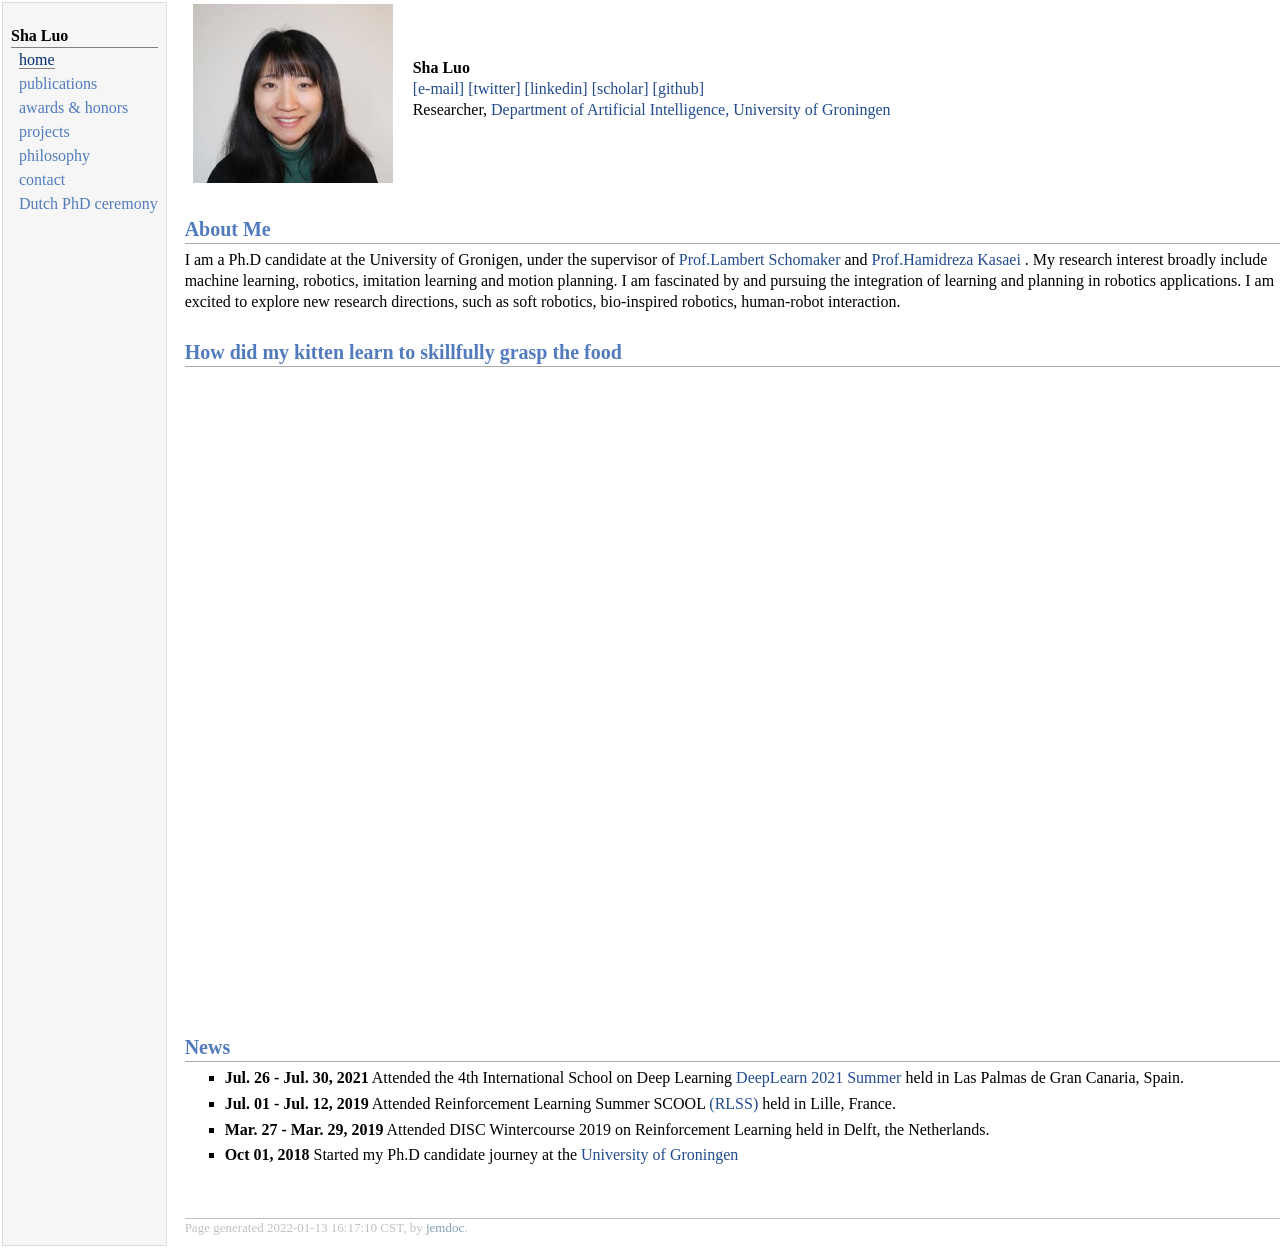
==== index.html @ 69b33913 "second commit" ====
<!DOCTYPE html PUBLIC "-//W3C//DTD XHTML 1.1//EN"
  "http://www.w3.org/TR/xhtml11/DTD/xhtml11.dtd">
<html xmlns="http://www.w3.org/1999/xhtml" xml:lang="en">
<head>
<meta name="generator" content="jemdoc, see http://jemdoc.jaboc.net/" />
<meta http-equiv="Content-Type" content="text/html;charset=utf-8" />
<link rel="stylesheet" href="jemdoc.css" type="text/css" />
<title></title>
</head>
<body>
<table summary="Table for page layout." id="tlayout">
<tr valign="top">
<td id="layout-menu">
<div class="menu-category">Sha Luo</div>
<div class="menu-item"><a href="index.html" class="current">home</a></div>
<div class="menu-item"><a href="publications.html">publications</a></div>
<div class="menu-item"><a href="awards.html">awards&nbsp;&amp;&nbsp;honors</a></div>
<div class="menu-item"><a href="projects.html">projects</a></div>
<div class="menu-item"><a href="philosophy.html">philosophy</a></div>
<div class="menu-item"><a href="contact.html">contact</a></div>
<div class="menu-item"><a href="phd.html">Dutch&nbsp;PhD&nbsp;ceremony</a></div>
</td>
<td id="layout-content">
<table class="imgtable"><tr><td>
<img src="Figs/shaluo_290x260_color.jpg" alt="Sha Luo" width="200px" height="179px" />&nbsp;</td>
<td align="left"><p><b>Sha Luo</b> <br />
<a href="mailto:s.luo@rug.nl">[e-mail]</a> <a href="https://twitter.com/sha_luoLS">[twitter]</a> <a href="https://www.linkedin.com/in/shaluols/">[linkedin]</a> <a href="https://scholar.google.com/citations?user=akJ_7yoAAAAJ&hl=en">[scholar]</a> <a href="https://github.com/Shaluols">[github]</a>   <br />
Researcher, <a href="https://www.rug.nl/staff/s.luo/research">Department of Artificial Intelligence, University of Groningen</a>
</p>
</td></tr></table>
<h2>About Me</h2>
<p>I am a Ph.D candidate at the University of Gronigen, under the supervisor of <a href="https://www.rug.nl/staff/l.r.b.schomaker/"> Prof.Lambert Schomaker </a> and <a href="https://hkasaei.github.io/"> Prof.Hamidreza Kasaei </a>. My research interest broadly
    include machine learning, robotics, imitation learning and motion planning. I am
fascinated by and pursuing the integration of learning and planning in robotics applications. I am excited to
explore new research directions, such as soft robotics, bio-inspired robotics, human-robot interaction. </p>

    <h2>How did my kitten learn to skillfully grasp the food </h2>
<center>
<iframe width="1120" height="630" src="https://www.youtube.com/embed/htzGPkeJ-_U" title="YouTube video player" frameborder="0" allow="accelerometer; autoplay; clipboard-write; encrypted-media; gyroscope; picture-in-picture" allowfullscreen></iframe>
</center>
<h2>News</h2>
<ul>
<li><p><b>Jul. 26 - Jul. 30, 2021</b> Attended the 4th International School on Deep Learning <a href="https://irdta.eu/deeplearn2021s/">DeepLearn 2021 Summer</a> held in Las Palmas de Gran Canaria, Spain. </p>
</li>
<li><p><b>Jul. 01 - Jul. 12, 2019</b> Attended Reinforcement Learning Summer SCOOL <a
        href="https://rlss.inria.fr/"> (RLSS) </a> held in Lille, France.</p>
</li>
<li><p><b>Mar. 27 - Mar. 29, 2019</b> Attended DISC Wintercourse 2019 on Reinforcement Learning held in Delft, the Netherlands.</p>
</li>
<li><p><b>Oct 01, 2018</b> Started my Ph.D candidate journey at the  <a href="https://www.rug.nl/?lang=en">University of Groningen</a></p>
</li>
</ul>
<div id="footer">
<div id="footer-text">
Page generated 2022-01-13 16:17:10 CST, by <a href="http://jemdoc.jaboc.net/">jemdoc</a>.
</div>
</div>
</td>
</tr>
</table>
</body>
</html>
---- jemdoc.css ----
/* Default css file for jemdoc. */

table#tlayout {
    border: none;
    border-collapse: separate;
    background: white;
}

#AWARD_TBL tr.r1 {font-weight: bold;}
#AWARD_TBL tr:nth-child(even) {background-color: #f2f2f2;}
#AWARD_TBL tr {text-align: left; border: 1px solid gray;}

body {
	background: white;
	font-family: Georgia, serif;
	padding-bottom: 8px;
	margin: 0;
}

#layout-menu {
	background: #f6f6f6;
	border: 1px solid #dddddd;
	padding-top: 0.5em;
	padding-left: 8px;
	padding-right: 8px;
	font-size: 1.0em;
	width: auto;
	white-space: nowrap;
    text-align: left;
    vertical-align: top;
}

#layout-menu td {
	background: #f4f4f4;
    vertical-align: top;
}

#layout-content {
	padding-top: 0.0em;
	padding-left: 1.0em;
	padding-right: 1.0em;
    border: none;
    background: white;
    text-align: left;
    vertical-align: top;
}

#layout-menu a {
	line-height: 1.5em;
	margin-left: 0.5em;
}

tt {
    background: #ffffdd;
}

pre, tt {
	font-size: 90%;
	font-family: monaco, monospace;
}

a, a > tt {
	color: #224b8d;
	text-decoration: none;
}

a:hover {
	border-bottom: 1px gray dotted;
}

#layout-menu a.current:link, #layout-menu a.current:visited {
	color: #022b6d;
	border-bottom: 1px gray solid;
}
#layout-menu a:link, #layout-menu a:visited, #layout-menu a:hover {
	color: #527bbd;
	text-decoration: none;
}
#layout-menu a:hover {
	text-decoration: none;
}

div.menu-category {
	border-bottom: 1px solid gray;
	margin-top: 0.8em;
	padding-top: 0.2em;
	padding-bottom: 0.1em;
	font-weight: bold;
}

div.menu-item {
	padding-left: 16px;
	text-indent: -16px;
}

div#toptitle {
	padding-bottom: 0.2em;
	margin-bottom: 1.5em;
	border-bottom: 3px double gray;
}

/* Reduce space if we begin the page with a title. */
div#toptitle + h2, div#toptitle + h3 {
	margin-top: -0.7em;
}

div#subtitle {
	margin-top: 0.0em;
	margin-bottom: 0.0em;
	padding-top: 0em;
	padding-bottom: 0.1em;
}

em {
	font-style: italic;
}

strong {
	font-weight: bold;
}


h1, h2, h3 {
	color: #527bbd;
	margin-top: 0.7em;
	margin-bottom: 0.3em;
	padding-bottom: 0.2em;
	line-height: 1.0;
	padding-top: 0.5em;
	border-bottom: 1px solid #aaaaaa;
}

h1 {
	font-size: 165%;
}

h2 {
	padding-top: 0.8em;
	font-size: 125%;
}

h2 + h3 {
    padding-top: 0.2em;
}

h3 {
	font-size: 110%;
	border-bottom: none;
}

p {
	margin-top: 0.0em;
	margin-bottom: 0.8em;
	padding: 0;
	line-height: 1.3;
}

pre {
	padding: 0;
	margin: 0;
}

div#footer {
	font-size: small;
	border-top: 1px solid #c0c0c0;
	padding-top: 0.1em;
	margin-top: 4.0em;
	color: #c0c0c0;
}

div#footer a {
	color: #80a0b0;
}

div#footer-text {
	float: left;
	padding-bottom: 8px;
}

ul, ol, dl {
	margin-top: 0.2em;
	padding-top: 0;
	margin-bottom: 0.8em;
}

dt {
	margin-top: 0.5em;
	margin-bottom: 0;
}

dl {
	margin-left: 20px;
}

dd {
	color: #222222;
}

dd > *:first-child {
	margin-top: 0;
}

ul {
	list-style-position: outside;
	list-style-type: square;
}

p + ul, p + ol {
	margin-top: -0.5em;
}

li ul, li ol {
	margin-top: -0.3em;
}

ol {
	list-style-position: outside;
	list-style-type: decimal;
}

li p, dd p {
	margin-bottom: 0.3em;
}


ol ol {
	list-style-type: lower-alpha;
}

ol ol ol {
	list-style-type: lower-roman;
}

p + div.codeblock {
	margin-top: -0.6em;
}

div.codeblock, div.infoblock {
	margin-right: 0%;
	margin-top: 1.2em;
	margin-bottom: 1.3em;
}

div.blocktitle {
	font-weight: bold;
	color: #cd7b62;
	margin-top: 1.2em;
	margin-bottom: 0.1em;
}

div.blockcontent {
	border: 1px solid silver;
	padding: 0.3em 0.5em;
}

div.infoblock > div.blockcontent {
	background: #ffffee;
}

div.blockcontent p + ul, div.blockcontent p + ol {
	margin-top: 0.4em;
}

div.infoblock p {
	margin-bottom: 0em;
}

div.infoblock li p, div.infoblock dd p {
	margin-bottom: 0.5em;
}

div.infoblock p + p {
	margin-top: 0.8em;
}

div.codeblock > div.blockcontent {
	background: #f6f6f6;
}

span.pycommand {
	color: #000070;
}

span.statement {
	color: #008800;
}
span.builtin {
	color: #000088;
}
span.special {
	color: #990000;
}
span.operator {
	color: #880000;
}
span.error {
	color: #aa0000;
}
span.comment, span.comment > *, span.string, span.string > * {
	color: #606060;
}

@media print {
	#layout-menu { display: none; }
}

#fwtitle {
	margin: 2px;
}

#fwtitle #toptitle {
	padding-left: 0.5em;
	margin-bottom: 0.5em;
}

#layout-content h1:first-child, #layout-content h2:first-child, #layout-content h3:first-child {
	margin-top: -0.7em;
}

div#toptitle h1, #layout-content div#toptitle h1 {
	margin-bottom: 0.0em;
	padding-bottom: 0.1em;
	padding-top: 0;
	margin-top: 0.5em;
	border-bottom: none;
}

img.eq {
	padding: 0;
	padding-left: 0.1em;
	padding-right: 0.1em;
	margin: 0;
}

img.eqwl {
	padding-left: 2em;
	padding-top: 0.6em;
	padding-bottom: 0.2em;
	margin: 0;
}

table {
    border: 2px solid black;
    border-collapse: collapse;
}

td {
    padding: 2px;
    padding-left: 0.5em;
    padding-right: 0.5em;
    text-align: center;
    border: 1px solid gray;
}

table + table {
    margin-top: 1em;
}

tr.heading {
    font-weight: bold;
    border-bottom: 2px solid black;
}

img {
    border: none;
}

table.imgtable, table.imgtable td {
    border: none;
    text-align: left;
}

#newIm{
    position:relative;
    left:200px;
    top:10px;
}
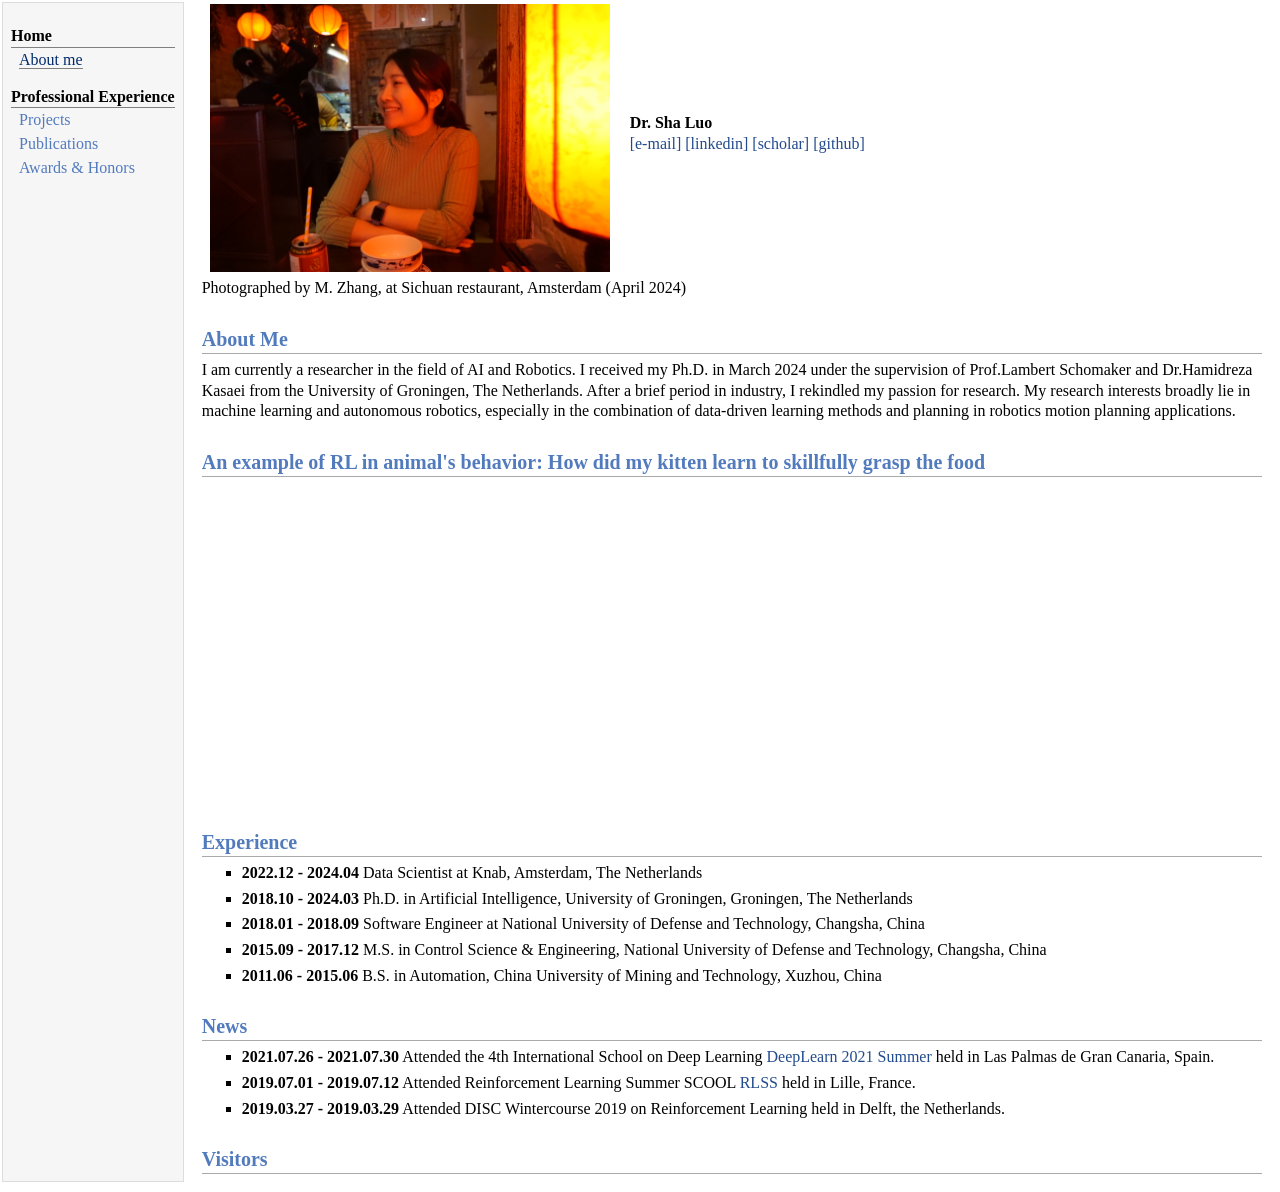
==== commit b3a41776: "This is a combination of 29 commits after which the webpage is initialized with basic information." ====
--- a/index.html
+++ b/index.html
@@ -11,50 +11,53 @@
 <table summary="Table for page layout." id="tlayout">
 <tr valign="top">
 <td id="layout-menu">
-<div class="menu-category">Sha Luo</div>
-<div class="menu-item"><a href="index.html" class="current">home</a></div>
-<div class="menu-item"><a href="publications.html">publications</a></div>
-<div class="menu-item"><a href="awards.html">awards&nbsp;&amp;&nbsp;honors</a></div>
-<div class="menu-item"><a href="projects.html">projects</a></div>
-<div class="menu-item"><a href="philosophy.html">philosophy</a></div>
-<div class="menu-item"><a href="contact.html">contact</a></div>
-<div class="menu-item"><a href="phd.html">Dutch&nbsp;PhD&nbsp;ceremony</a></div>
+<div class="menu-category">Home</div>
+<div class="menu-item"><a href="index.html" class="current">About&nbsp;me</a></div>
+<div class="menu-category">Professional Experience</div>
+<div class="menu-item"><a href="projects.html">Projects</a></div>
+<div class="menu-item"><a href="publications.html">Publications</a></div>
+<div class="menu-item"><a href="awards.html">Awards&nbsp;&amp;&nbsp;Honors</a></div>
 </td>
 <td id="layout-content">
 <table class="imgtable"><tr><td>
-<img src="Figs/shaluo_290x260_color.jpg" alt="Sha Luo" width="200px" height="179px" />&nbsp;</td>
-<td align="left"><p><b>Sha Luo</b> <br />
-<a href="mailto:s.luo@rug.nl">[e-mail]</a> <a href="https://twitter.com/sha_luoLS">[twitter]</a> <a href="https://www.linkedin.com/in/shaluols/">[linkedin]</a> <a href="https://scholar.google.com/citations?user=akJ_7yoAAAAJ&hl=en">[scholar]</a> <a href="https://github.com/Shaluols">[github]</a>   <br />
-Researcher, <a href="https://www.rug.nl/staff/s.luo/research">Department of Artificial Intelligence, University of Groningen</a>
-</p>
+<img src="Figs/sichuan_restaurant.JPG" alt="Sha Luo" width="400px" height="268px" />&nbsp;</td>
+<td align="left"><p><b>Dr. Sha Luo</b> <br />
+<a href="mailto:sha.luo@outlook.com">[e-mail]</a> <a href="https://www.linkedin.com/in/shaluols/">[linkedin]</a> <a href="https://scholar.google.com/citations?user=akJ_7yoAAAAJ">[scholar]</a> <a href="https://github.com/Shaluols">[github]</a>   <br /></p>
 </td></tr></table>
+<p>Photographed by M. Zhang, at Sichuan restaurant, Amsterdam (April 2024)</p>
 <h2>About Me</h2>
-<p>I am a Ph.D candidate at the University of Gronigen, under the supervisor of <a href="https://www.rug.nl/staff/l.r.b.schomaker/"> Prof.Lambert Schomaker </a> and <a href="https://hkasaei.github.io/"> Prof.Hamidreza Kasaei </a>. My research interest broadly
-    include machine learning, robotics, imitation learning and motion planning. I am
-fascinated by and pursuing the integration of learning and planning in robotics applications. I am excited to
-explore new research directions, such as soft robotics, bio-inspired robotics, human-robot interaction. </p>
-
-    <h2>How did my kitten learn to skillfully grasp the food </h2>
+<p>I am currently a researcher in the field of AI and Robotics. I received my Ph.D. in March 2024 under the supervision of 
+Prof.Lambert Schomaker and Dr.Hamidreza Kasaei from the University of Groningen, The Netherlands. After a brief period in industry, 
+I rekindled my passion for research. My research interests broadly lie in machine learning and autonomous robotics, 
+especially in the combination of data-driven learning methods and planning in robotics motion planning applications.</p>
+<h2>An example of RL in animal's behavior: How did my kitten learn to skillfully grasp the food</h2>
 <center>
-<iframe width="1120" height="630" src="https://www.youtube.com/embed/htzGPkeJ-_U" title="YouTube video player" frameborder="0" allow="accelerometer; autoplay; clipboard-write; encrypted-media; gyroscope; picture-in-picture" allowfullscreen></iframe>
+<iframe width="560" height="315" src="https://www.youtube.com/embed/htzGPkeJ-_U" title="YouTube video player" frameborder="0" allow="accelerometer; autoplay; clipboard-write; encrypted-media; gyroscope; picture-in-picture" allowfullscreen></iframe>
 </center>
+<h2>Experience</h2>
+<ul>
+<li><p><b>2022.12 - 2024.04</b> Data Scientist at Knab, Amsterdam, The Netherlands</p>
+</li>
+<li><p><b>2018.10 - 2024.03</b> Ph.D. in Artificial Intelligence, University of Groningen, Groningen, The Netherlands</p>
+</li>
+<li><p><b>2018.01 - 2018.09</b> Software Engineer at National University of Defense and Technology, Changsha, China</p>
+</li>
+<li><p><b>2015.09 - 2017.12</b> M.S. in Control Science &amp; Engineering, National University of Defense and Technology, Changsha, China</p>
+</li>
+<li><p><b>2011.06 - 2015.06</b> B.S. in Automation, China University of Mining and Technology, Xuzhou, China</p>
+</li>
+</ul>
 <h2>News</h2>
 <ul>
-<li><p><b>Jul. 26 - Jul. 30, 2021</b> Attended the 4th International School on Deep Learning <a href="https://irdta.eu/deeplearn2021s/">DeepLearn 2021 Summer</a> held in Las Palmas de Gran Canaria, Spain. </p>
+<li><p><b>2021.07.26 - 2021.07.30</b> Attended the 4th International School on Deep Learning <a href="https://irdta.eu/deeplearn2021s/">DeepLearn 2021 Summer</a> held in Las Palmas de Gran Canaria, Spain.</p>
 </li>
-<li><p><b>Jul. 01 - Jul. 12, 2019</b> Attended Reinforcement Learning Summer SCOOL <a
-        href="https://rlss.inria.fr/"> (RLSS) </a> held in Lille, France.</p>
+<li><p><b>2019.07.01 - 2019.07.12</b> Attended Reinforcement Learning Summer SCOOL <a href="https://rlss.inria.fr/">RLSS</a> held in Lille, France.</p>
 </li>
-<li><p><b>Mar. 27 - Mar. 29, 2019</b> Attended DISC Wintercourse 2019 on Reinforcement Learning held in Delft, the Netherlands.</p>
-</li>
-<li><p><b>Oct 01, 2018</b> Started my Ph.D candidate journey at the  <a href="https://www.rug.nl/?lang=en">University of Groningen</a></p>
+<li><p><b>2019.03.27 - 2019.03.29</b> Attended DISC Wintercourse 2019 on Reinforcement Learning held in Delft, the Netherlands.</p>
 </li>
 </ul>
-<div id="footer">
-<div id="footer-text">
-Page generated 2022-01-13 16:17:10 CST, by <a href="http://jemdoc.jaboc.net/">jemdoc</a>.
-</div>
-</div>
+<h2>Visitors</h2>
+<script type='text/javascript' id='clustrmaps' src='//cdn.clustrmaps.com/map_v2.js?cl=ffffff&w=300&t=n&d=weAawplBogRZm4707J2DPkv1Pn3WYzslKBDineUl-bw'></script>
 </td>
 </tr>
 </table>
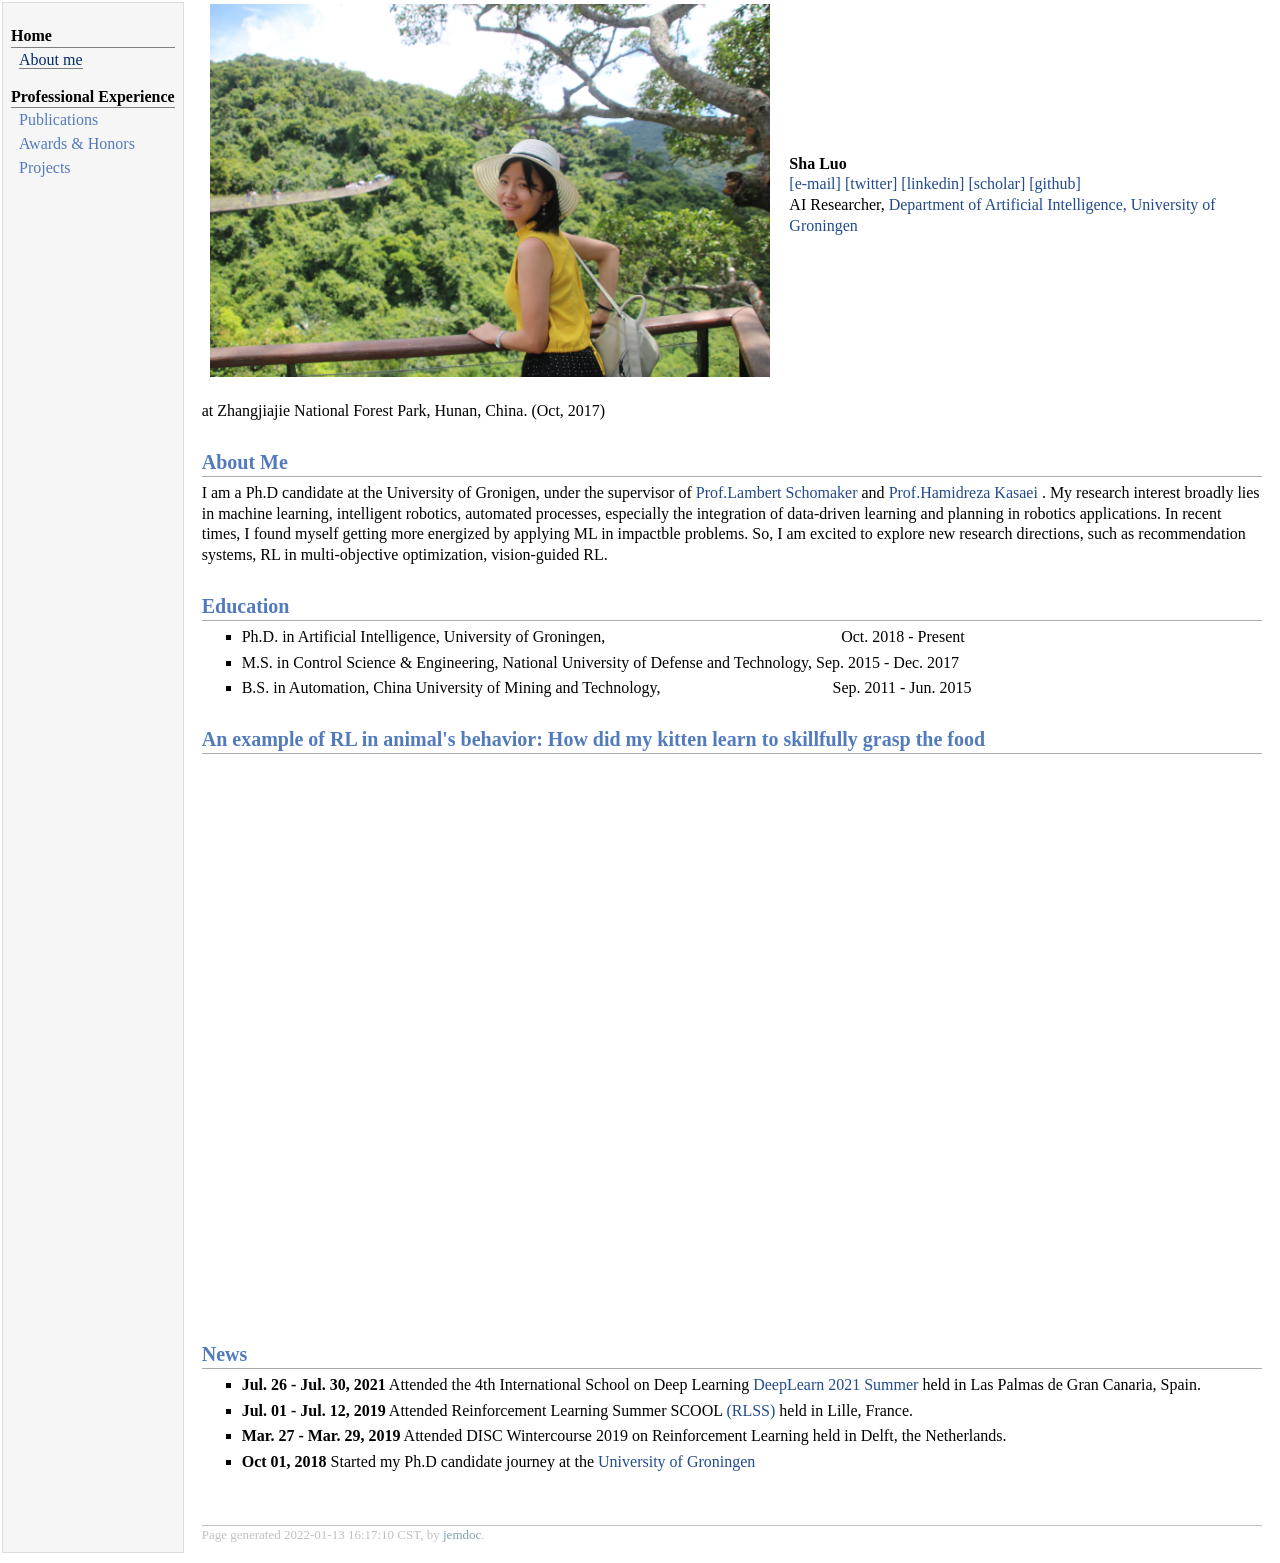
==== commit 38fe39bf: "first version without projects" ====
--- a/index.html
+++ b/index.html
@@ -12,52 +12,60 @@
 <tr valign="top">
 <td id="layout-menu">
 <div class="menu-category">Home</div>
-<div class="menu-item"><a href="index.html" class="current">About&nbsp;me</a></div>
+<div class="menu-item"><a href="index.html" class="current">About me</a></div>
 <div class="menu-category">Professional Experience</div>
-<div class="menu-item"><a href="projects.html">Projects</a></div>
 <div class="menu-item"><a href="publications.html">Publications</a></div>
 <div class="menu-item"><a href="awards.html">Awards&nbsp;&amp;&nbsp;Honors</a></div>
+<div class="menu-item"><a href="projects.html">Projects</a></div>
 </td>
+
 <td id="layout-content">
 <table class="imgtable"><tr><td>
-<img src="Figs/sichuan_restaurant.JPG" alt="Sha Luo" width="400px" height="268px" />&nbsp;</td>
-<td align="left"><p><b>Dr. Sha Luo</b> <br />
-<a href="mailto:sha.luo@outlook.com">[e-mail]</a> <a href="https://www.linkedin.com/in/shaluols/">[linkedin]</a> <a href="https://scholar.google.com/citations?user=akJ_7yoAAAAJ">[scholar]</a> <a href="https://github.com/Shaluols">[github]</a>   <br /></p>
+<img src="Figs/ShaLuo_travel.jpg" alt="Sha Luo" width="560px" height="373px" />&nbsp;</td>
+<td align="left"><p><b>Sha Luo</b> <br />
+<a href="mailto:s.luo@rug.nl">[e-mail]</a> <a href="https://twitter.com/sha_luoLS">[twitter]</a> <a href="https://www.linkedin.com/in/shaluols/">[linkedin]</a> <a href="https://scholar.google.com/citations?user=akJ_7yoAAAAJ&hl=en">[scholar]</a> <a href="https://github.com/Shaluols">[github]</a>   <br />
+AI Researcher, <a href="https://www.rug.nl/staff/s.luo/research">Department of Artificial Intelligence, University of Groningen</a>
+</p>
 </td></tr></table>
-<p>Photographed by M. Zhang, at Sichuan restaurant, Amsterdam (April 2024)</p>
+<p>at Zhangjiajie National Forest Park, Hunan, China. (Oct, 2017)</p>
+
 <h2>About Me</h2>
-<p>I am currently a researcher in the field of AI and Robotics. I received my Ph.D. in March 2024 under the supervision of 
-Prof.Lambert Schomaker and Dr.Hamidreza Kasaei from the University of Groningen, The Netherlands. After a brief period in industry, 
-I rekindled my passion for research. My research interests broadly lie in machine learning and autonomous robotics, 
-especially in the combination of data-driven learning methods and planning in robotics motion planning applications.</p>
-<h2>An example of RL in animal's behavior: How did my kitten learn to skillfully grasp the food</h2>
-<center>
-<iframe width="560" height="315" src="https://www.youtube.com/embed/htzGPkeJ-_U" title="YouTube video player" frameborder="0" allow="accelerometer; autoplay; clipboard-write; encrypted-media; gyroscope; picture-in-picture" allowfullscreen></iframe>
-</center>
-<h2>Experience</h2>
+<p>I am a Ph.D candidate at the University of Gronigen, under the supervisor of <a href="https://www.rug.nl/staff/l.r.b.schomaker/"> Prof.Lambert Schomaker </a> and <a href="https://hkasaei.github.io/"> Prof.Hamidreza Kasaei </a>. 
+  My research interest broadly lies in machine learning, intelligent robotics, automated processes, especially the integration of data-driven learning and planning in robotics applications. 
+  In recent times, I found myself getting more energized by applying ML in impactble problems. So, I am excited to
+explore new research directions, such as recommendation systems, RL in multi-objective optimization, vision-guided RL. </p>
+
+<h2>Education </h2>
 <ul>
-<li><p><b>2022.12 - 2024.04</b> Data Scientist at Knab, Amsterdam, The Netherlands</p>
+<li><p>Ph.D. in Artificial Intelligence, University of Groningen,  &nbsp &nbsp &nbsp &nbsp &nbsp &nbsp &nbsp &nbsp &nbsp &nbsp &nbsp &nbsp &nbsp &nbsp &nbsp &nbsp &nbsp &nbsp &nbsp &nbsp &nbsp &nbsp &nbsp &nbsp &nbsp &nbsp &nbsp &nbsp &nbsp   Oct. 2018 - Present</p>
 </li>
-<li><p><b>2018.10 - 2024.03</b> Ph.D. in Artificial Intelligence, University of Groningen, Groningen, The Netherlands</p>
+<li><p>M.S. in Control Science & Engineering, National University of Defense and Technology, Sep. 2015 - Dec. 2017</p>
 </li>
-<li><p><b>2018.01 - 2018.09</b> Software Engineer at National University of Defense and Technology, Changsha, China</p>
-</li>
-<li><p><b>2015.09 - 2017.12</b> M.S. in Control Science &amp; Engineering, National University of Defense and Technology, Changsha, China</p>
-</li>
-<li><p><b>2011.06 - 2015.06</b> B.S. in Automation, China University of Mining and Technology, Xuzhou, China</p>
+<li><p>B.S. in Automation, China University of Mining and Technology,  &nbsp &nbsp &nbsp &nbsp &nbsp &nbsp &nbsp &nbsp &nbsp &nbsp &nbsp &nbsp &nbsp &nbsp &nbsp &nbsp &nbsp &nbsp &nbsp &nbsp &nbsp  Sep. 2011 - Jun. 2015</p>
 </li>
 </ul>
+
+<h2>An example of RL in animal's behavior: How did my kitten learn to skillfully grasp the food </h2>
+<center>
+<iframe width="780" height="550" src="https://www.youtube.com/embed/htzGPkeJ-_U" title="YouTube video player" frameborder="0" allow="accelerometer; autoplay; clipboard-write; encrypted-media; gyroscope; picture-in-picture" allowfullscreen></iframe>
+</center>
 <h2>News</h2>
 <ul>
-<li><p><b>2021.07.26 - 2021.07.30</b> Attended the 4th International School on Deep Learning <a href="https://irdta.eu/deeplearn2021s/">DeepLearn 2021 Summer</a> held in Las Palmas de Gran Canaria, Spain.</p>
+<li><p><b>Jul. 26 - Jul. 30, 2021</b> Attended the 4th International School on Deep Learning <a href="https://irdta.eu/deeplearn2021s/">DeepLearn 2021 Summer</a> held in Las Palmas de Gran Canaria, Spain. </p>
 </li>
-<li><p><b>2019.07.01 - 2019.07.12</b> Attended Reinforcement Learning Summer SCOOL <a href="https://rlss.inria.fr/">RLSS</a> held in Lille, France.</p>
+<li><p><b>Jul. 01 - Jul. 12, 2019</b> Attended Reinforcement Learning Summer SCOOL <a
+        href="https://rlss.inria.fr/"> (RLSS) </a> held in Lille, France.</p>
 </li>
-<li><p><b>2019.03.27 - 2019.03.29</b> Attended DISC Wintercourse 2019 on Reinforcement Learning held in Delft, the Netherlands.</p>
+<li><p><b>Mar. 27 - Mar. 29, 2019</b> Attended DISC Wintercourse 2019 on Reinforcement Learning held in Delft, the Netherlands.</p>
+</li>
+<li><p><b>Oct 01, 2018</b> Started my Ph.D candidate journey at the  <a href="https://www.rug.nl/?lang=en">University of Groningen</a></p>
 </li>
 </ul>
-<h2>Visitors</h2>
-<script type='text/javascript' id='clustrmaps' src='//cdn.clustrmaps.com/map_v2.js?cl=ffffff&w=300&t=n&d=weAawplBogRZm4707J2DPkv1Pn3WYzslKBDineUl-bw'></script>
+<div id="footer">
+<div id="footer-text">
+Page generated 2022-01-13 16:17:10 CST, by <a href="http://jemdoc.jaboc.net/">jemdoc</a>.
+</div>
+</div>
 </td>
 </tr>
 </table>
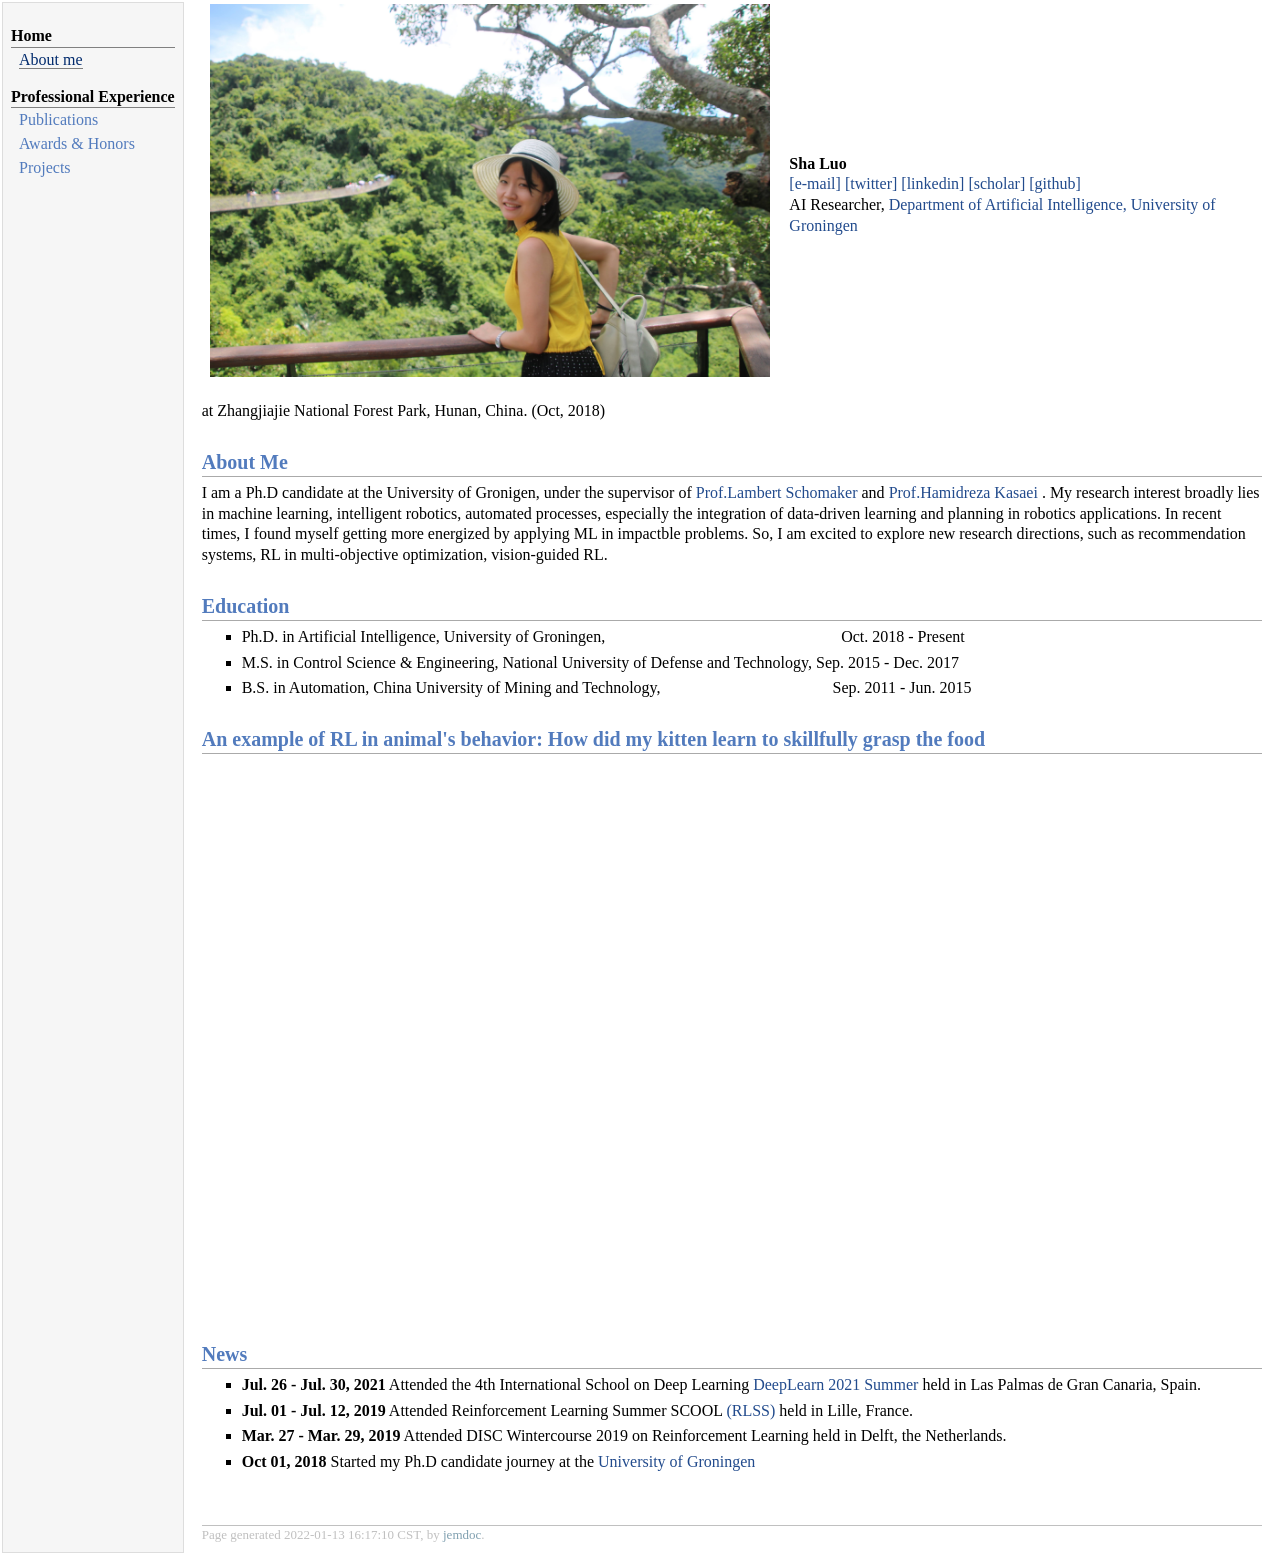
==== commit f82f736a: "test web monitor" ====
--- a/index.html
+++ b/index.html
@@ -27,7 +27,7 @@
 AI Researcher, <a href="https://www.rug.nl/staff/s.luo/research">Department of Artificial Intelligence, University of Groningen</a>
 </p>
 </td></tr></table>
-<p>at Zhangjiajie National Forest Park, Hunan, China. (Oct, 2017)</p>
+<p>at Zhangjiajie National Forest Park, Hunan, China. (Oct, 2018)</p>
 
 <h2>About Me</h2>
 <p>I am a Ph.D candidate at the University of Gronigen, under the supervisor of <a href="https://www.rug.nl/staff/l.r.b.schomaker/"> Prof.Lambert Schomaker </a> and <a href="https://hkasaei.github.io/"> Prof.Hamidreza Kasaei </a>. 
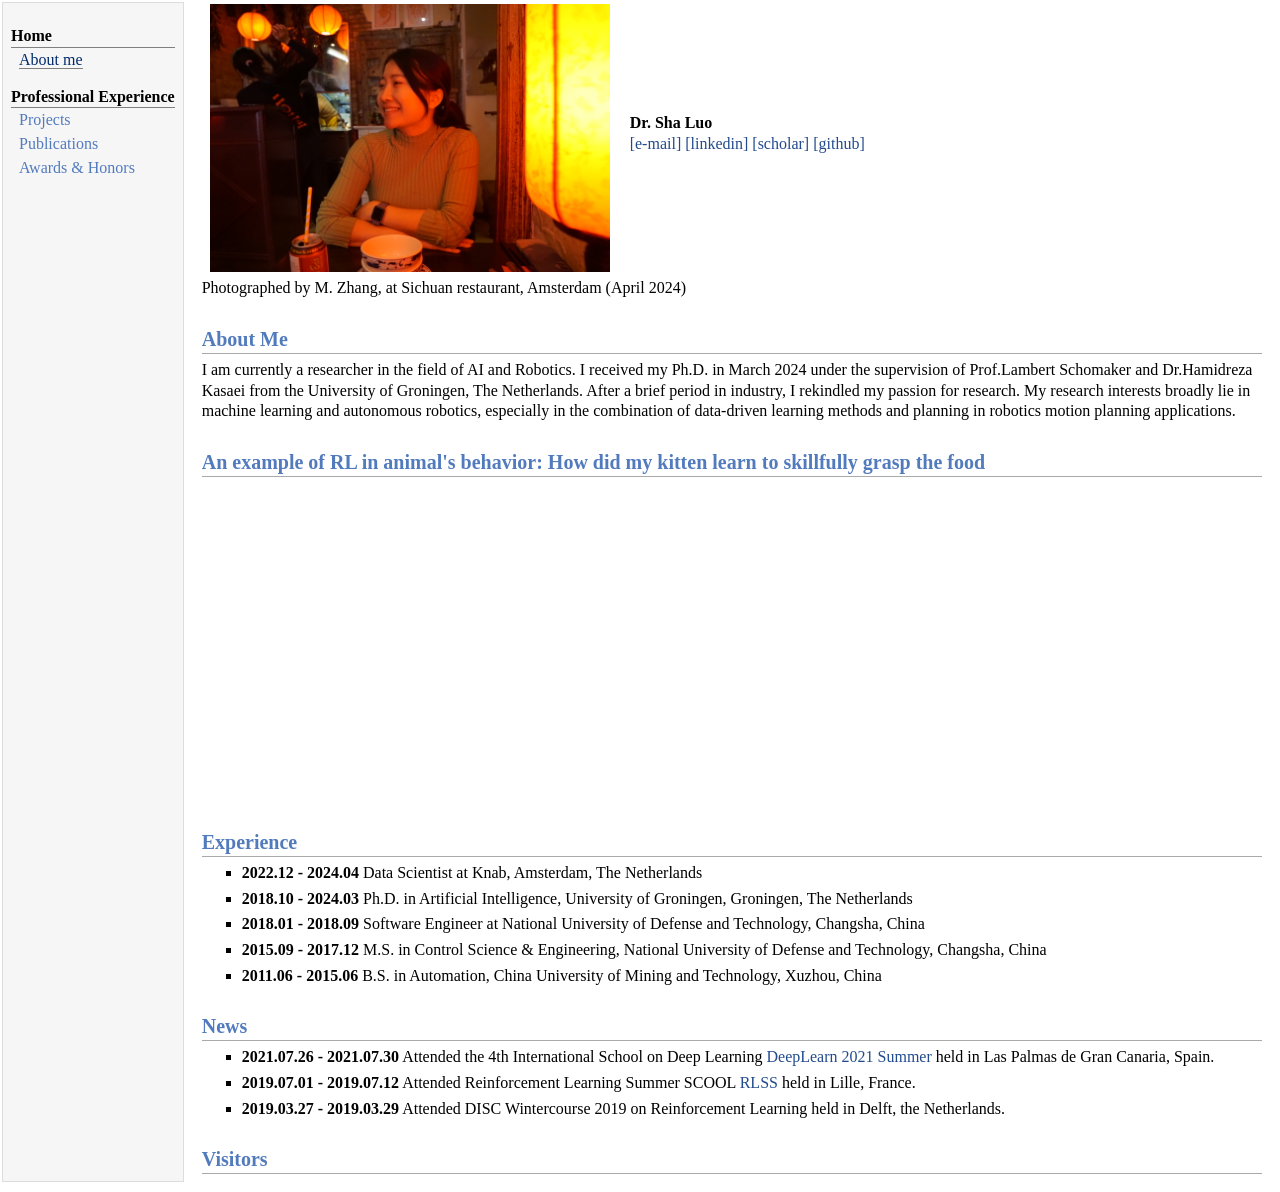
==== commit 130af81d: "add visitor map" ====
--- a/index.html
+++ b/index.html
@@ -12,60 +12,52 @@
 <tr valign="top">
 <td id="layout-menu">
 <div class="menu-category">Home</div>
-<div class="menu-item"><a href="index.html" class="current">About me</a></div>
+<div class="menu-item"><a href="index.html" class="current">About&nbsp;me</a></div>
 <div class="menu-category">Professional Experience</div>
+<div class="menu-item"><a href="projects.html">Projects</a></div>
 <div class="menu-item"><a href="publications.html">Publications</a></div>
 <div class="menu-item"><a href="awards.html">Awards&nbsp;&amp;&nbsp;Honors</a></div>
-<div class="menu-item"><a href="projects.html">Projects</a></div>
 </td>
-
 <td id="layout-content">
 <table class="imgtable"><tr><td>
-<img src="Figs/ShaLuo_travel.jpg" alt="Sha Luo" width="560px" height="373px" />&nbsp;</td>
-<td align="left"><p><b>Sha Luo</b> <br />
-<a href="mailto:s.luo@rug.nl">[e-mail]</a> <a href="https://twitter.com/sha_luoLS">[twitter]</a> <a href="https://www.linkedin.com/in/shaluols/">[linkedin]</a> <a href="https://scholar.google.com/citations?user=akJ_7yoAAAAJ&hl=en">[scholar]</a> <a href="https://github.com/Shaluols">[github]</a>   <br />
-AI Researcher, <a href="https://www.rug.nl/staff/s.luo/research">Department of Artificial Intelligence, University of Groningen</a>
-</p>
+<img src="Figs/sichuan_restaurant.JPG" alt="Sha Luo" width="400px" height="268px" />&nbsp;</td>
+<td align="left"><p><b>Dr. Sha Luo</b> <br />
+<a href="mailto:sha.luo@outlook.com">[e-mail]</a> <a href="https://www.linkedin.com/in/shaluols/">[linkedin]</a> <a href="https://scholar.google.com/citations?user=akJ_7yoAAAAJ">[scholar]</a> <a href="https://github.com/Shaluols">[github]</a>   <br /></p>
 </td></tr></table>
-<p>at Zhangjiajie National Forest Park, Hunan, China. (Oct, 2018)</p>
-
+<p>Photographed by M. Zhang, at Sichuan restaurant, Amsterdam (April 2024)</p>
 <h2>About Me</h2>
-<p>I am a Ph.D candidate at the University of Gronigen, under the supervisor of <a href="https://www.rug.nl/staff/l.r.b.schomaker/"> Prof.Lambert Schomaker </a> and <a href="https://hkasaei.github.io/"> Prof.Hamidreza Kasaei </a>. 
-  My research interest broadly lies in machine learning, intelligent robotics, automated processes, especially the integration of data-driven learning and planning in robotics applications. 
-  In recent times, I found myself getting more energized by applying ML in impactble problems. So, I am excited to
-explore new research directions, such as recommendation systems, RL in multi-objective optimization, vision-guided RL. </p>
-
-<h2>Education </h2>
+<p>I am currently a researcher in the field of AI and Robotics. I received my Ph.D. in March 2024 under the supervision of 
+Prof.Lambert Schomaker and Dr.Hamidreza Kasaei from the University of Groningen, The Netherlands. After a brief period in industry, 
+I rekindled my passion for research. My research interests broadly lie in machine learning and autonomous robotics, 
+especially in the combination of data-driven learning methods and planning in robotics motion planning applications.</p>
+<h2>An example of RL in animal's behavior: How did my kitten learn to skillfully grasp the food</h2>
+<center>
+<iframe width="560" height="315" src="https://www.youtube.com/embed/htzGPkeJ-_U" title="YouTube video player" frameborder="0" allow="accelerometer; autoplay; clipboard-write; encrypted-media; gyroscope; picture-in-picture" allowfullscreen></iframe>
+</center>
+<h2>Experience</h2>
 <ul>
-<li><p>Ph.D. in Artificial Intelligence, University of Groningen,  &nbsp &nbsp &nbsp &nbsp &nbsp &nbsp &nbsp &nbsp &nbsp &nbsp &nbsp &nbsp &nbsp &nbsp &nbsp &nbsp &nbsp &nbsp &nbsp &nbsp &nbsp &nbsp &nbsp &nbsp &nbsp &nbsp &nbsp &nbsp &nbsp   Oct. 2018 - Present</p>
+<li><p><b>2022.12 - 2024.04</b> Data Scientist at Knab, Amsterdam, The Netherlands</p>
 </li>
-<li><p>M.S. in Control Science & Engineering, National University of Defense and Technology, Sep. 2015 - Dec. 2017</p>
+<li><p><b>2018.10 - 2024.03</b> Ph.D. in Artificial Intelligence, University of Groningen, Groningen, The Netherlands</p>
 </li>
-<li><p>B.S. in Automation, China University of Mining and Technology,  &nbsp &nbsp &nbsp &nbsp &nbsp &nbsp &nbsp &nbsp &nbsp &nbsp &nbsp &nbsp &nbsp &nbsp &nbsp &nbsp &nbsp &nbsp &nbsp &nbsp &nbsp  Sep. 2011 - Jun. 2015</p>
+<li><p><b>2018.01 - 2018.09</b> Software Engineer at National University of Defense and Technology, Changsha, China</p>
+</li>
+<li><p><b>2015.09 - 2017.12</b> M.S. in Control Science &amp; Engineering, National University of Defense and Technology, Changsha, China</p>
+</li>
+<li><p><b>2011.06 - 2015.06</b> B.S. in Automation, China University of Mining and Technology, Xuzhou, China</p>
 </li>
 </ul>
-
-<h2>An example of RL in animal's behavior: How did my kitten learn to skillfully grasp the food </h2>
-<center>
-<iframe width="780" height="550" src="https://www.youtube.com/embed/htzGPkeJ-_U" title="YouTube video player" frameborder="0" allow="accelerometer; autoplay; clipboard-write; encrypted-media; gyroscope; picture-in-picture" allowfullscreen></iframe>
-</center>
 <h2>News</h2>
 <ul>
-<li><p><b>Jul. 26 - Jul. 30, 2021</b> Attended the 4th International School on Deep Learning <a href="https://irdta.eu/deeplearn2021s/">DeepLearn 2021 Summer</a> held in Las Palmas de Gran Canaria, Spain. </p>
+<li><p><b>2021.07.26 - 2021.07.30</b> Attended the 4th International School on Deep Learning <a href="https://irdta.eu/deeplearn2021s/">DeepLearn 2021 Summer</a> held in Las Palmas de Gran Canaria, Spain.</p>
 </li>
-<li><p><b>Jul. 01 - Jul. 12, 2019</b> Attended Reinforcement Learning Summer SCOOL <a
-        href="https://rlss.inria.fr/"> (RLSS) </a> held in Lille, France.</p>
+<li><p><b>2019.07.01 - 2019.07.12</b> Attended Reinforcement Learning Summer SCOOL <a href="https://rlss.inria.fr/">RLSS</a> held in Lille, France.</p>
 </li>
-<li><p><b>Mar. 27 - Mar. 29, 2019</b> Attended DISC Wintercourse 2019 on Reinforcement Learning held in Delft, the Netherlands.</p>
-</li>
-<li><p><b>Oct 01, 2018</b> Started my Ph.D candidate journey at the  <a href="https://www.rug.nl/?lang=en">University of Groningen</a></p>
+<li><p><b>2019.03.27 - 2019.03.29</b> Attended DISC Wintercourse 2019 on Reinforcement Learning held in Delft, the Netherlands.</p>
 </li>
 </ul>
-<div id="footer">
-<div id="footer-text">
-Page generated 2022-01-13 16:17:10 CST, by <a href="http://jemdoc.jaboc.net/">jemdoc</a>.
-</div>
-</div>
+<h2>Visitors</h2>
+<script type='text/javascript' id='clustrmaps' src='//cdn.clustrmaps.com/map_v2.js?cl=ffffff&w=200&t=n&d=LuElMKkhdkK4_e2rwhv8j_cCBwWo6Ktadpk2cnWU-ZY'></script>
 </td>
 </tr>
 </table>
